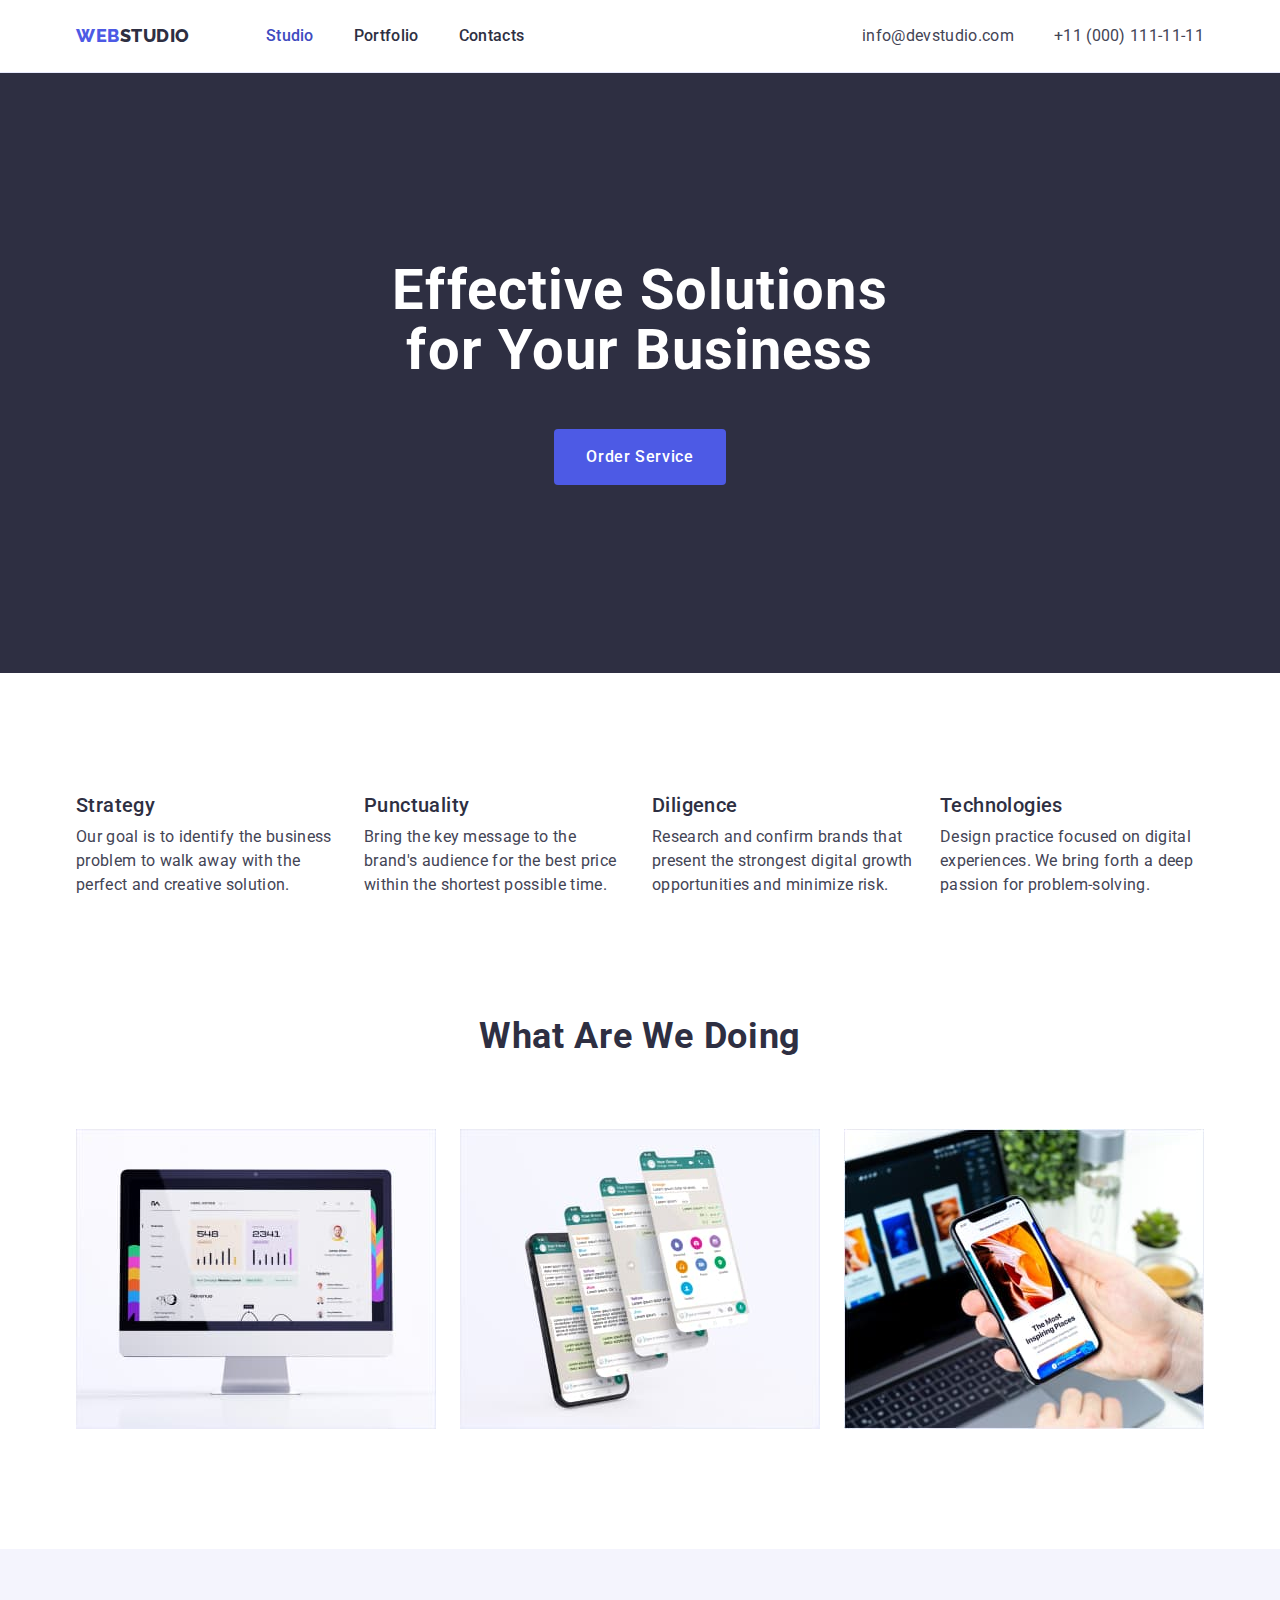
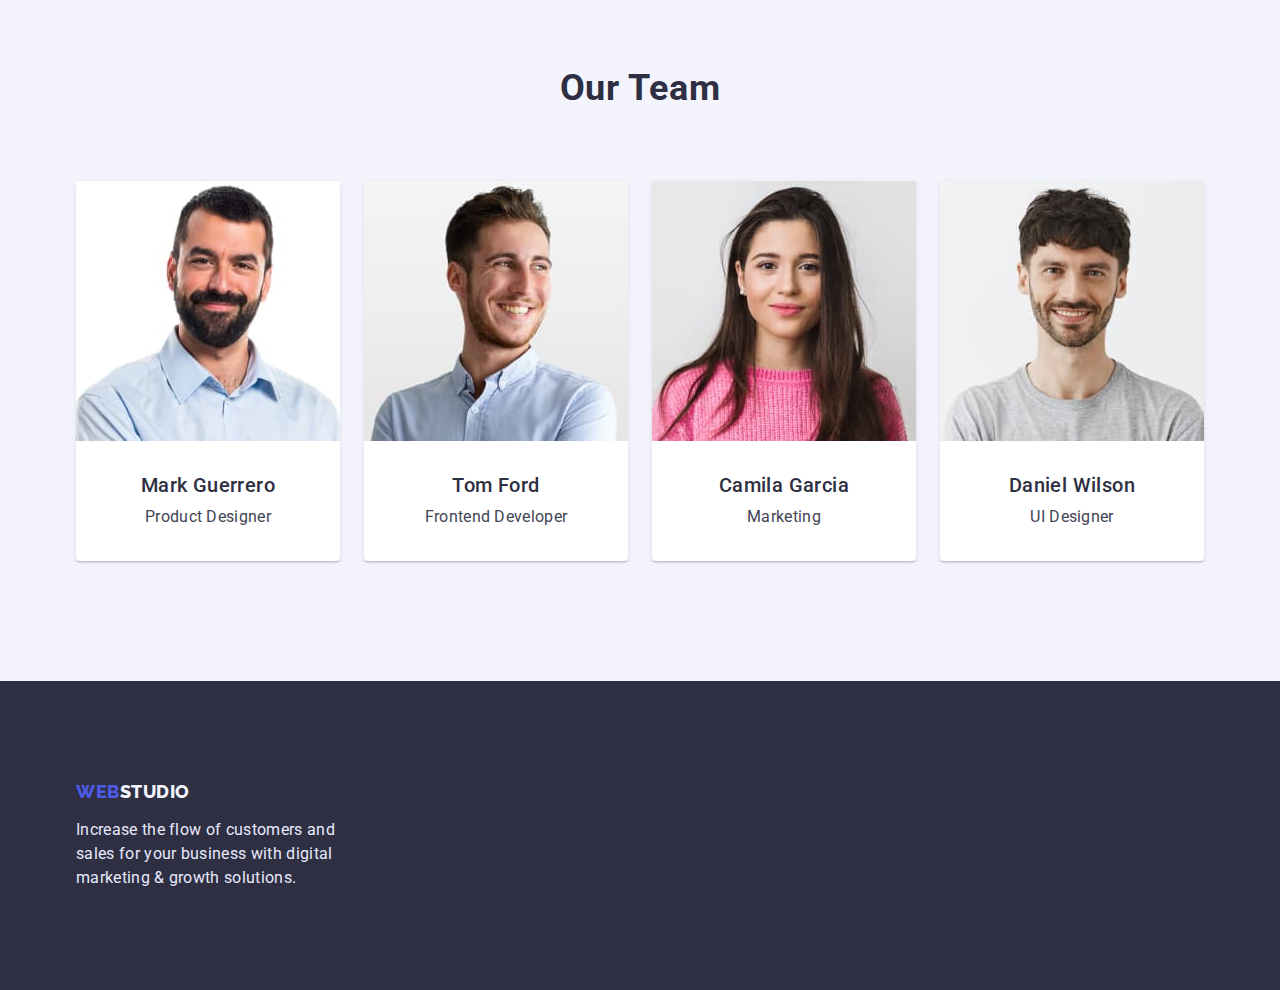
==== index.html @ 59e9a07f "скопіював файли з репозиторію goit-markup-hw-03" ====
<!DOCTYPE html>
<html lang="en">
  <head>
    <meta charset="UTF-8" />
    <meta http-equiv="X-UA-Compatible" content="IE=edge" />
    <meta name="viewport" content="width=device-width, initial-scale=1.0" />
    <title>WebStudio</title>
    <link rel="preconnect" href="https://fonts.googleapis.com" />
    <link rel="preconnect" href="https://fonts.gstatic.com" crossorigin />
    <link
      href="https://fonts.googleapis.com/css2?family=Raleway:wght@800&family=Roboto:wght@400;500;700&display=swap"
      rel="stylesheet"
    />
    <link
      rel="stylesheet"
      href="https://cdnjs.cloudflare.com/ajax/libs/modern-normalize/1.1.0/modern-normalize.css"
      integrity="sha512-Y0MM+V6ymRKN2zStTqzQ227DWhhp4Mzdo6gnlRnuaNCbc+YN/ZH0sBCLTM4M0oSy9c9VKiCvd4Jk44aCLrNS5Q=="
      crossorigin="anonymous"
      referrerpolicy="no-referrer"
    />
    <link rel="stylesheet" href="./css/styles.css" />
  </head>

  <body>
    <header class="header">
      <div class="container header-container">
        <nav class="header-navigation">
          <a href="./index.html" class="header-logo link"
            ><span class="header-span-web">Web</span>Studio</a
          >
          <ul class="header-list list">
            <li class="header-item active">
              <a href="./index.html" class="header-link link">Studio</a>
            </li>
            <li class="header-item">
              <a href="./portfolio.html" class="header-link link">Portfolio</a>
            </li>
            <li class="header-item">
              <a href="" class="header-link link">Contacts</a>
            </li>
          </ul>
        </nav>
        <address class="header-address">
          <ul class="header-list list">
            <li class="header-item">
              <a href="mailto:info@devstudio.com" class="header-contacts link"
                >info@devstudio.com</a
              >
            </li>
            <li class="header-item">
              <a href="tel:+110001111111" class="header-contacts link"
                >+11 (000) 111-11-11</a
              >
            </li>
          </ul>
        </address>
      </div>
    </header>

    <main>
      <section class="solutions">
        <div class="container solutions-container">
          <h1 class="solution-title">Effective Solutions for Your Business</h1>
          <button type="button" class="solution-btn">Order Service</button>
        </div>
      </section>

      <section class="features">
        <div class="container">
          <h2 class="hidden">Our features</h2>
          <ul class="features-list list">
            <li class="features-item">
              <h3 class="features-item-title">Strategy</h3>
              <p class="features-item-text">
                Our goal is to identify the business<br />
                problem to walk away with the<br />
                perfect and creative solution.
              </p>
            </li>

            <li class="features-item">
              <h3 class="features-item-title">Punctuality</h3>
              <p class="features-item-text">
                Bring the key message to the<br />
                brand's audience for the best price<br />
                within the shortest possible time.
              </p>
            </li>

            <li class="features-item">
              <h3 class="features-item-title">Diligence</h3>
              <p class="features-item-text">
                Research and confirm brands that<br />
                present the strongest digital growth<br />
                opportunities and minimize risk.
              </p>
            </li>

            <li class="features-item">
              <h3 class="features-item-title">Technologies</h3>
              <p class="features-item-text">
                Design practice focused on digital<br />
                experiences. We bring forth a deep<br />
                passion for problem-solving.
              </p>
            </li>
          </ul>
        </div>
      </section>
      <section class="products">
        <div class="container">
          <h2 class="products-title">What are we doing</h2>
          <ul class="products-list list">
            <li class="products-item">
              <img
                src="./images/img-1.jpg"
                width="360"
                height="300"
                alt="PC monitor"
              />
            </li>
            <li class="products-item">
              <img
                src="./images/img-2.jpg"
                width="360"
                height="300"
                alt="mobile phone"
              />
            </li>
            <li class="products-item">
              <img
                src="./images/img-3.jpg"
                width="360"
                height="300"
                alt="mobile phone in a hand and laptop behind"
              />
            </li>
          </ul>
        </div>
      </section>

      <section class="team">
        <div class="container">
          <h2 class="team-title">Our Team</h2>
          <ul class="team-list list">
            <li class="team-item">
              <img
                src="./images/photo-1.jpg"
                width="264"
                height="260"
                alt="Mark Guerrero's photo"
              />
             <div class="team-content">
                <h3 class="team-item-title">Mark Guerrero</h3>
                <p class="team-item-text">Product Designer</p>
             </div>
            </li>
            <li class="team-item">
              <img
                src="./images/photo-2.jpg"
                width="264"
                height="260"
                alt="Tom Ford's photo"
              />
             <div class="team-content">
                <h3 class="team-item-title">Tom Ford</h3>
                <p class="team-item-text">Frontend Developer</p>
             </div>
            </li>
            <li class="team-item">
              <img
                src="./images/photo-3.jpg"
                width="264"
                height="260"
                alt="Camila Garcia's photo"
              />
            <div class="team-content">
                <h3 class="team-item-title">Camila Garcia</h3>
                <p class="team-item-text">Marketing</p>
            </div>
            </li>
            <li class="team-item">
              <img
                src="./images/photo-4.jpg"
                width="264"
                height="260"
                alt="Daniel Wilson's photo"
              />
             <div class="team-content">
                <h3 class="team-item-title">Daniel Wilson</h3>
                <p class="team-item-text">UI Designer</p>
             </div>
            </li>
          </ul>
        </div>
      </section>
    </main>

    <footer class="footer">
      <div class="container">
        <a href="./index.html" class="footer-logo link"
          ><span class="footer-span-web">Web</span>Studio</a
        >
        <p class="footer-text">
          Increase the flow of customers and sales for your business with
          digital marketing & growth solutions.
        </p>
      </div>
    </footer>
  </body>
</html>
---- css/styles.css ----
:root {
  --main-color: #434455;
  --page-active-color: #404bbf;
  --light-background-color: #f4f4fd;
  --dark-background-color: #2e2f42;
  --main-title-color: #ffffff;
  --second-title-color: #2e2f42;
  --header-border-bottom-color: #e7e9fc;
  --nav-defolt-color: #2e2f42;
  --accent-color: #4d5ae5;
  --logo-font-size: 18px;
  --studio-btn-color: #ffffff;
  --studio-btn-background-color: #4d5ae5;
  --studio-btn-active-background-color: #404bbf;
  --studio-btn-text: #ffffff;
  --portfolio-btn-color: #4d5ae5;
  --portfolio-btn-background-color: #f4f4fd;
  --portfolio-btn-border-color: #E7E9FC;
  --portfolio-btn-active-color: #ffffff;
  --portfolio-btn-active-background-color: #404bbf;
  --logo-color: #4d5ae5;
  --team-item-background: #ffffff;
  --portfolio-item-img-border-color: #e7e9fc;
  --portfolio-item-img-background: #ffffff;
  --footer-logo-color: #f4f4fd;
  --footer-text-color: #e7e9fc;
}

body {
  font-family: "Roboto", sans-serif;
  color: var(--main-color);
}

h1,
h2,
h3,
h4,
h5,
h6,
p {
  margin: 0;
}

ul {
  margin: 0;
  padding-left: 0;
}

img {
  display: block;
  max-width: 100%;
  height: auto;
}

.container {
  width: 1158px;
  padding-left: 15px;
  padding-right: 15px;
  margin-left: auto;
  margin-right: auto;
}

.list {
  list-style: none;
}

.link {
  text-decoration: none;
}

.hidden {
  position: absolute;
  width: 1px;
  height: 1px;
  margin: -1px;
  border: 0;
  padding: 0;
  white-space: nowrap;
  clip-path: inset(100%);
  clip: rect(0 0 0 0);
  overflow: hidden;
}

/* -------------------------HEADER--------------------------- */

.header {
  padding-top: 24px;
  padding-bottom: 24px;
  border-bottom: 1px solid var(--header-border-bottom-color);
}

.header-container {
  display: flex;
  align-items: center;
}

.header-navigation {
  display: flex;
  margin-right: auto;
  color: var(--nav-defolt-color);
}

.header-logo {
  color: inherit;
  font-family: "Raleway", sans-serif;
  font-weight: 800;
  font-size: var(--logo-font-size);
  line-height: 1.33;
  letter-spacing: 0.03em;
  text-transform: uppercase;
  margin-right: 76px;
}

.header-address {
  display: flex;
  gap: 40px;
  font-style: normal;
}

.header-list {
  display: flex;
  gap: 40px;
}

.active {
  color: var(--page-active-color);
}

.header-item {
}

.header-link {
  font-weight: 500;
  font-size: 16px;
  line-height: 1.5;
  letter-spacing: 0.02em;
  color: inherit;
}

.header-link:hover,
.header-link:focus {
  color: var(--accent-color);
}

.header-contacts {
  font-size: 16px;
  line-height: 1.5;
  letter-spacing: 0.02em;
  color: inherit;
}

.header-contacts:hover,
.header-contacts:focus {
  color: var(--accent-color);
}

.header-span-web {
  color: var(--logo-color);
}

/* -------------------------SOLUTIONS-------------------------- */

.solutions {
  padding-top: 188px;
  padding-bottom: 188px;
  background: var(--dark-background-color);
}

.solutions-container {
}

.solution-title {
  font-size: 56px;
  line-height: 1.07;
  letter-spacing: 0.02em;
  color: var(--main-title-color);
  display: block;
  margin-left: auto;
  margin-right: auto;
  text-align: center;
  width: 496px;
  margin-bottom: 48px;
}

.solution-btn {
  font-family: inherit;
  font-weight: 500;
  font-size: 16px;
  padding: 16px 32px;
  border: none;
  line-height: 1.5;
  letter-spacing: 0.04em;
  color: var(--studio-btn-color);
  background-color: var(--studio-btn-background-color);
  cursor: pointer;
  border-radius: 4px;
  display: block;
  margin-left: auto;
  margin-right: auto;
}

.solution-btn:hover,
.solution-btn:focus {
  background-color: var(--studio-btn-active-background-color);
}

/* -------------------------FEATURES-------------------------- */

.features {
  padding-top: 120px;
  padding-bottom: 120px;
}

.features-list {
  display: flex;
  gap: 24px;
}

.features-item {
  flex-basis: calc((100% - 72px) / 4);
}

.features-item-title {
  font-weight: 500;
  font-size: 20px;
  line-height: 1.2;
  letter-spacing: 0.02em;
  margin-bottom: 8px;
  color: var(--second-title-color);
}

.features-item-text {
  font-size: 16px;
  line-height: 1.5;
  letter-spacing: 0.02em;
}

/* -------------------------PRODUCTS-------------------------- */

.products {
  padding-top: 0px;
  padding-bottom: 120px;
}

.products-title {
  font-size: 36px;
  line-height: 1.11;
  text-align: center;
  letter-spacing: 0.02em;
  text-transform: capitalize;
  margin-bottom: 72px;
  color: var(--second-title-color);
}

.products-list {
  display: flex;
  gap: 24px;
}

.products-item {
  flex-basis: calc((100% - 48px) / 3);
}

/* -------------------------TEAM-------------------------- */

.team {
  padding-top: 120px;
  padding-bottom: 120px;
  background-color: var(--light-background-color);
}

.team-title {
  font-size: 36px;
  line-height: 1.11;
  text-align: center;
  letter-spacing: 0.02em;
  text-transform: capitalize;
  margin-bottom: 72px;
  color: var(--second-title-color);
}

.team-list {
  display: flex;
  gap: 24px;
}
.team-item {
  flex-basis: calc((100% - 72px) / 4);
  box-shadow: 0px 1px 6px rgba(46, 47, 66, 0.08),
    0px 1px 1px rgba(46, 47, 66, 0.16), 0px 2px 1px rgba(46, 47, 66, 0.08);
  border-radius: 0px 0px 4px 4px;
  background: var(--team-item-background);
}

.team-item-title {
  font-weight: 500;
  font-size: 20px;
  line-height: 1.2;
  text-align: center;
  letter-spacing: 0.02em;
  margin-bottom: 8px;
  color: var(--second-title-color);
}

.team-item-text {
  font-size: 16px;
  line-height: 24px;
  text-align: center;
  letter-spacing: 0.02em;
}

.team-content {
  padding: 32px 16px;
}

/* -------------------------PORTFOLIO-------------------------- */

.portfolio {
  padding-top: 96px;
  padding-bottom: 120px;
}

.portfolio-list-btn {
  display: flex;
  gap: 24px;
  margin-bottom: 72px;
  justify-content: center;
  align-items: center;
}

.portfolio-item-btn {
}

.portfolio-btn {
  font-family: inherit;
  font-weight: 500;
  font-size: 16px;
  line-height: 1.5;
  padding: 12px 24px;
  text-align: center;
  letter-spacing: 0.04em;
  color: var(--portfolio-btn-color);
  background-color: var(--portfolio-btn-background-color);
  border: 1px solid var(--portfolio-btn-border-color);
  border-radius: 4px;
  cursor: pointer;
}

.portfolio-btn:hover,
.portfolio-btn:focus {
  color: var(--portfolio-btn-active-color);
  background-color: var(--portfolio-btn-active-background-color);
  border-color: var(--portfolio-btn-active-background-color);
}

.portfolio-list-img {
  display: flex;
  column-gap: 24px;
  row-gap: 48px;
  flex-wrap: wrap;
}

.portfolio-item-img {
  flex-basis: calc((100% - 48px) / 3);
  background: var(--portfolio-item-img-background);
}

.portfolio-item-img-title {
  font-weight: 500;
  font-size: 20px;
  line-height: 1.2;
  letter-spacing: 0.02em;
  margin-bottom: 8px;
  color: var(--second-title-color);
}

.portfolio-item-img-tex {
  font-size: 16px;
  line-height: 1.5;
  letter-spacing: 0.02em;
}

.portfolio-content {
  padding: 32px 16px;
  background: var(--portfolio-item-img-background);
  border-right: 1px solid var(--portfolio-item-img-border-color);
  border-bottom: 1px solid var(--portfolio-item-img-border-color);
  border-left: 1px solid var(--portfolio-item-img-border-color);
  margin: 0px auto;
}

/* -------------------------FOOTER-------------------------- */

.footer {
  padding-top: 100px;
  padding-bottom: 100px;
  background-color: var(--dark-background-color);
}

.footer-logo {
  font-family: "Raleway", sans-serif;
  font-weight: 800;
  font-size: var(--logo-font-size);
  line-height: 1.17;
  letter-spacing: 0.03em;
  text-transform: uppercase;
  color: var(--footer-logo-color);
}

.footer-span-web {
  color: var(--logo-color);
}

.footer-text {
  font-size: 16px;
  line-height: 1.5;
  letter-spacing: 0.02em;
  width: 264px;
  margin-top: 16px;
  color: var(--footer-text-color);
}
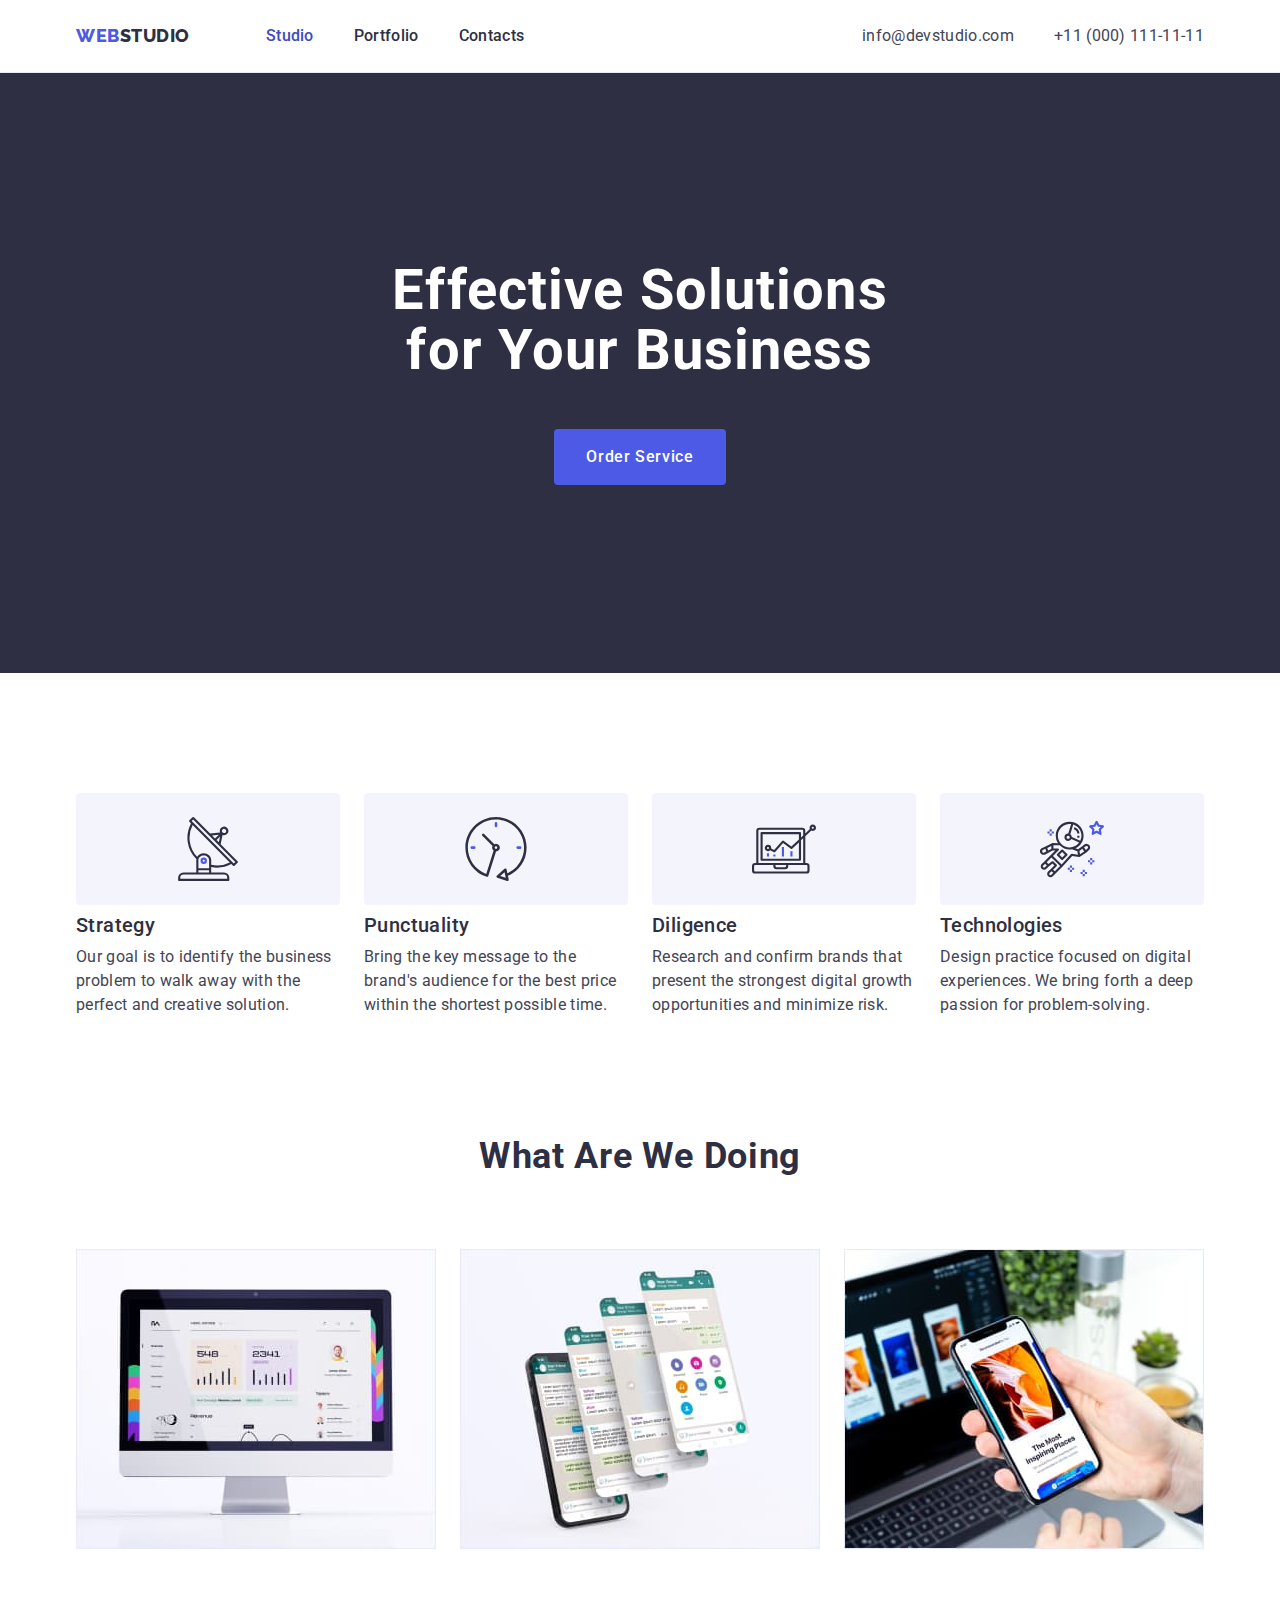
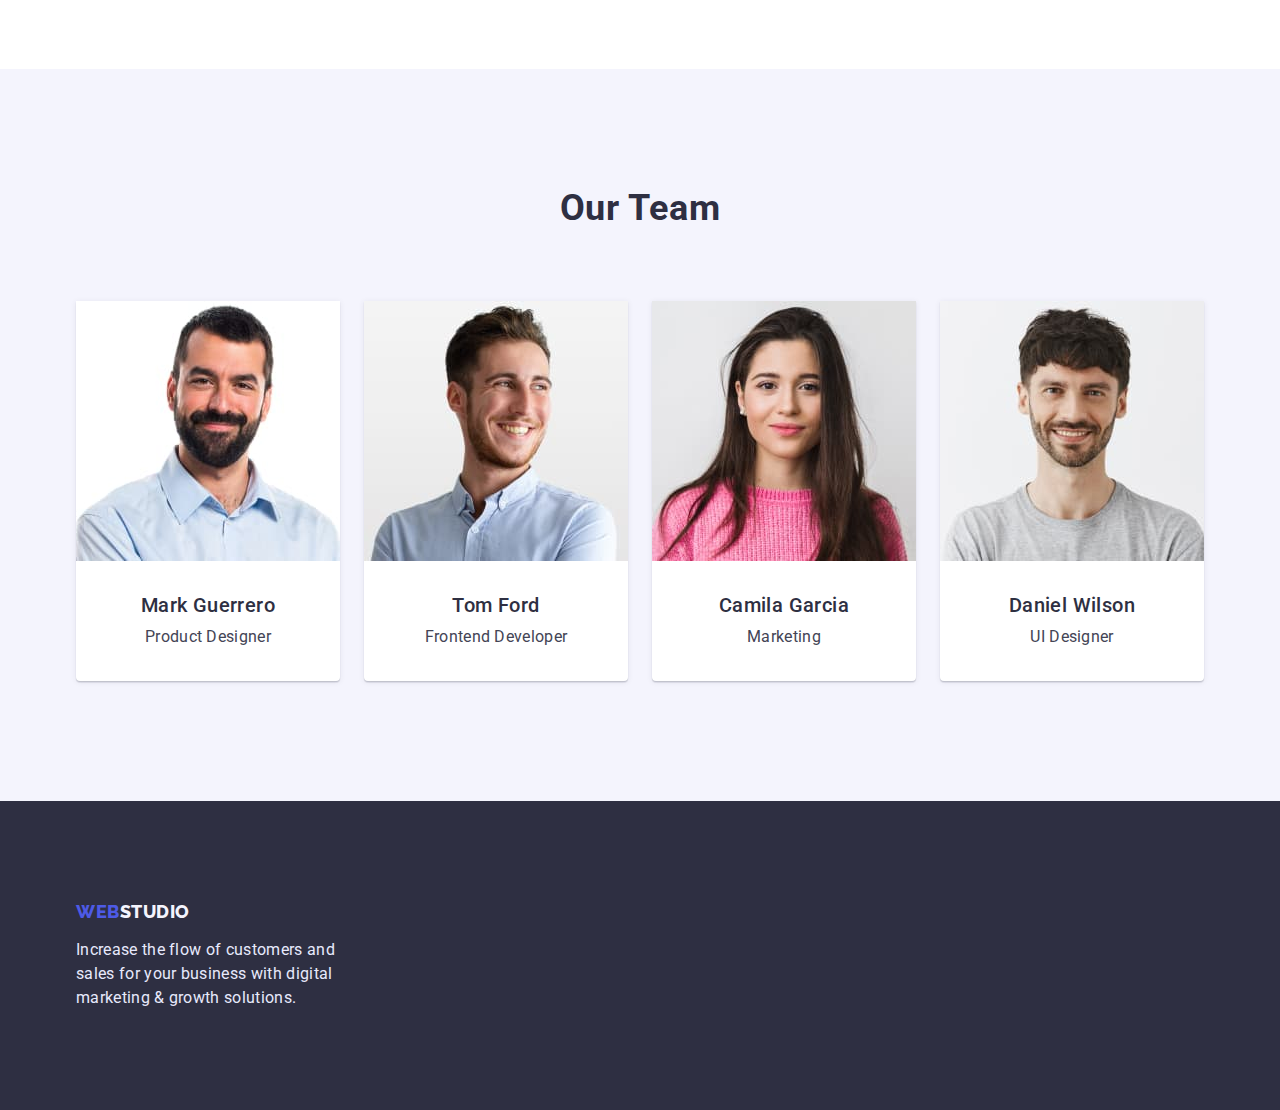
==== commit a31173ee: "додав іконки у секціі Features" ====
--- a/index.html
+++ b/index.html
@@ -68,6 +68,28 @@
       <section class="features">
         <div class="container">
           <h2 class="hidden">Our features</h2>
+          <ul class="features-list-ic list">
+            <li class="features-item-ic">
+              <svg class="features-ic">
+                <use href="./images/symbol-defs.svg#icon-antenna-1"></use>
+              </svg>
+            </li>
+            <li class="features-item-ic">
+              <svg class="features-ic">
+                <use href="./images/symbol-defs.svg#icon-clock-1"></use>
+              </svg>
+            </li>
+            <li class="features-item-ic">
+              <svg class="features-ic">
+                <use href="./images/symbol-defs.svg#icon-diagram-1"></use>
+              </svg>
+            </li>
+            <li class="features-item-ic">
+              <svg class="features-ic">
+                <use href="./images/symbol-defs.svg#icon-astronaut-1"></use>
+              </svg>
+            </li>
+          </ul>
           <ul class="features-list list">
             <li class="features-item">
               <h3 class="features-item-title">Strategy</h3>
@@ -150,10 +172,10 @@
                 height="260"
                 alt="Mark Guerrero's photo"
               />
-             <div class="team-content">
+              <div class="team-content">
                 <h3 class="team-item-title">Mark Guerrero</h3>
                 <p class="team-item-text">Product Designer</p>
-             </div>
+              </div>
             </li>
             <li class="team-item">
               <img
@@ -162,10 +184,10 @@
                 height="260"
                 alt="Tom Ford's photo"
               />
-             <div class="team-content">
+              <div class="team-content">
                 <h3 class="team-item-title">Tom Ford</h3>
                 <p class="team-item-text">Frontend Developer</p>
-             </div>
+              </div>
             </li>
             <li class="team-item">
               <img
@@ -174,10 +196,10 @@
                 height="260"
                 alt="Camila Garcia's photo"
               />
-            <div class="team-content">
+              <div class="team-content">
                 <h3 class="team-item-title">Camila Garcia</h3>
                 <p class="team-item-text">Marketing</p>
-            </div>
+              </div>
             </li>
             <li class="team-item">
               <img
@@ -186,10 +208,10 @@
                 height="260"
                 alt="Daniel Wilson's photo"
               />
-             <div class="team-content">
+              <div class="team-content">
                 <h3 class="team-item-title">Daniel Wilson</h3>
                 <p class="team-item-text">UI Designer</p>
-             </div>
+              </div>
             </li>
           </ul>
         </div>
--- a/css/styles.css
+++ b/css/styles.css
@@ -13,6 +13,7 @@
   --studio-btn-background-color: #4d5ae5;
   --studio-btn-active-background-color: #404bbf;
   --studio-btn-text: #ffffff;
+  --features-ic-bg-color: #F4F4FD;
   --portfolio-btn-color: #4d5ae5;
   --portfolio-btn-background-color: #f4f4fd;
   --portfolio-btn-border-color: #E7E9FC;
@@ -235,6 +236,26 @@
   letter-spacing: 0.02em;
 }
 
+.features-list-ic {
+  display: flex;
+  gap: 24px;
+  margin-bottom: 8px;
+}
+
+.features-item-ic {
+  flex-basis: calc((100% - 72px) / 4);
+  width: 264px;
+  height: 112px;
+  padding: 24px 100px;
+  border-radius: 4px;
+  background-color: var(--features-ic-bg-color);
+}
+
+.features-ic {
+  width: 64px;
+  height: 64px;
+}
+
 /* -------------------------PRODUCTS-------------------------- */
 
 .products {
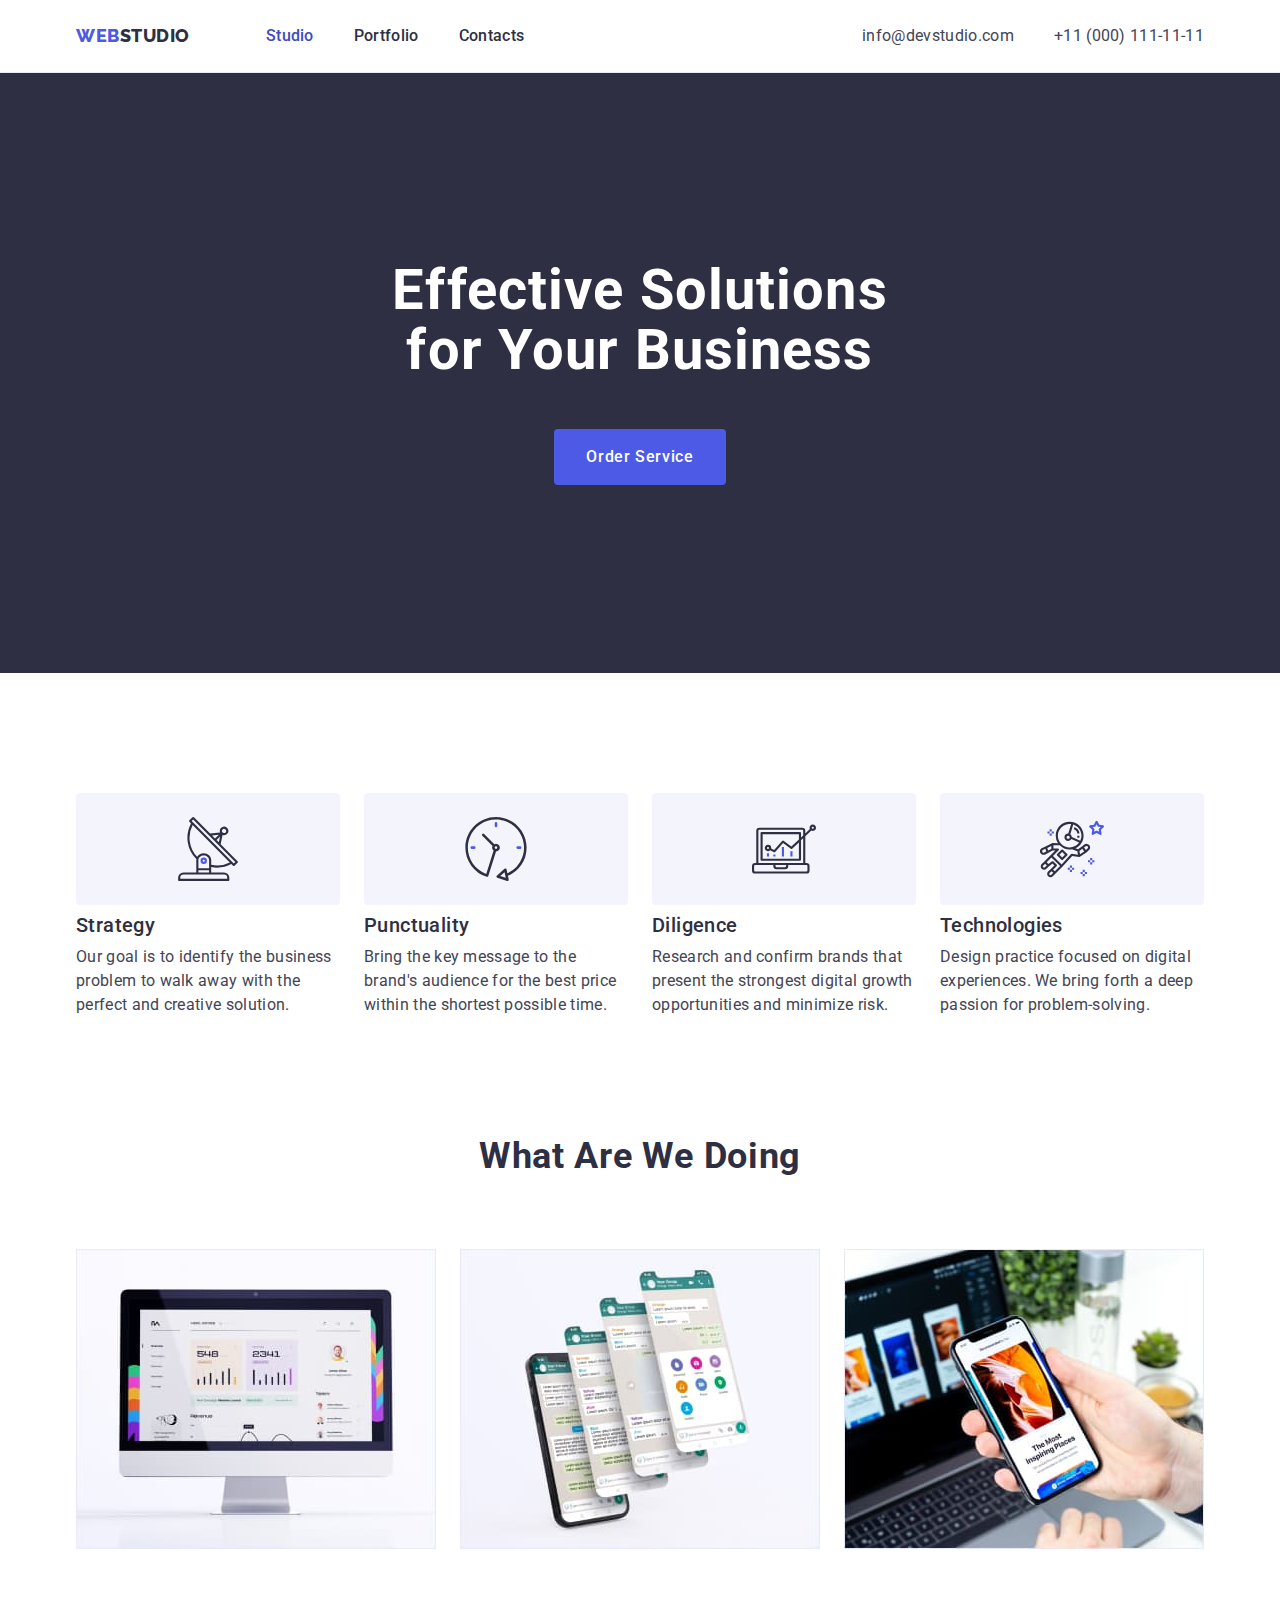
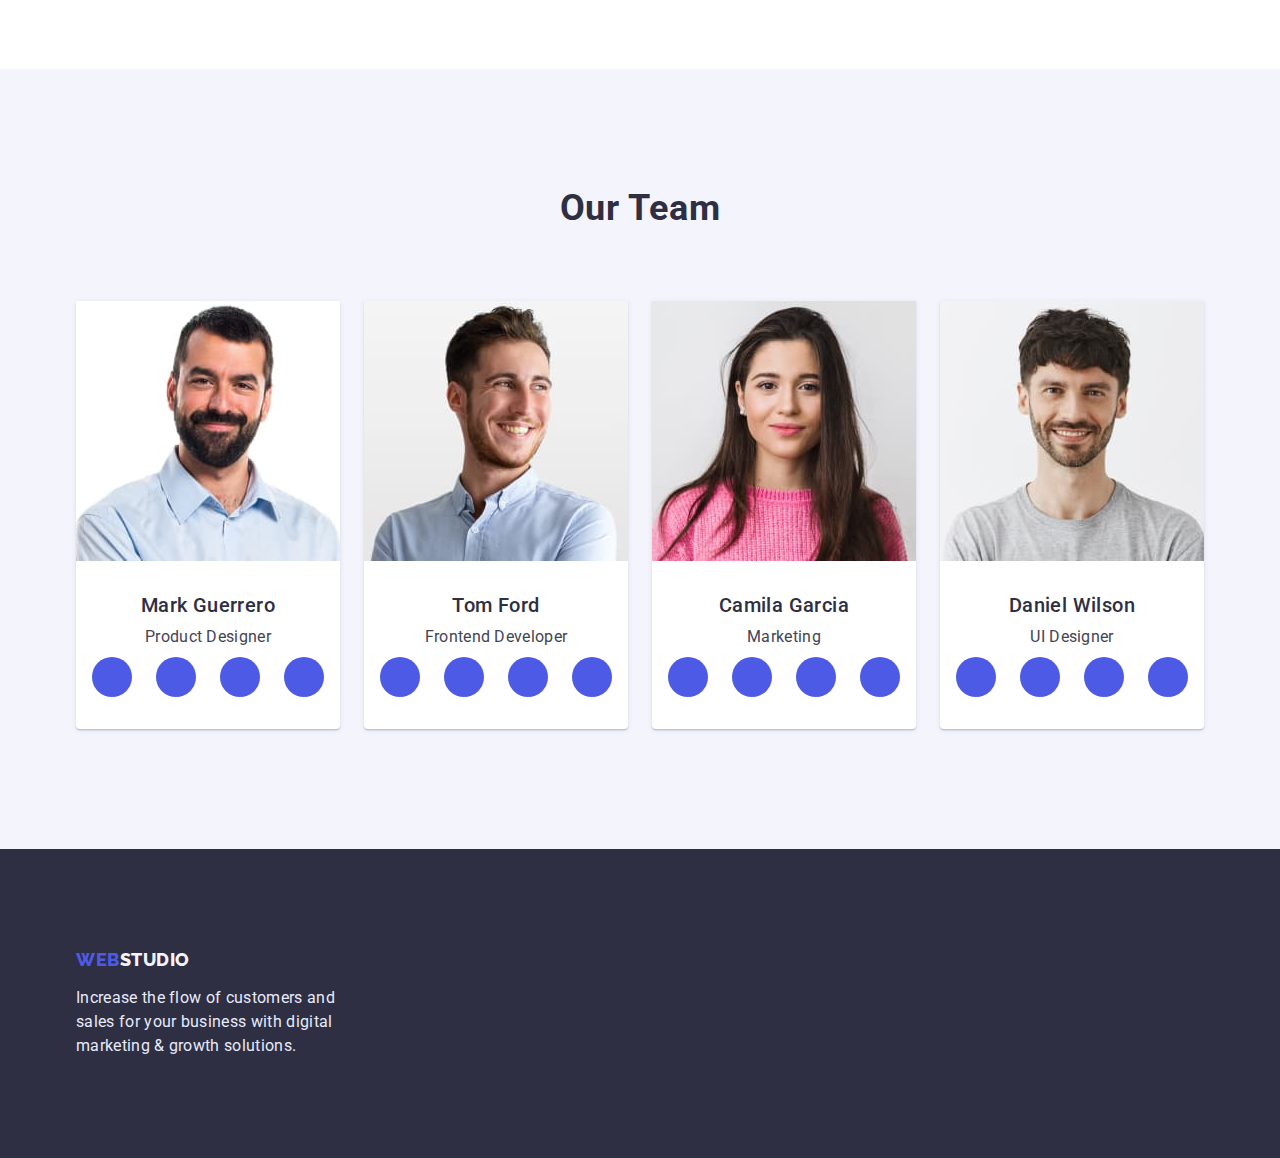
==== commit 3cba7895: "додав списки для іконок соц. мереж у Team" ====
--- a/index.html
+++ b/index.html
@@ -175,6 +175,36 @@
               <div class="team-content">
                 <h3 class="team-item-title">Mark Guerrero</h3>
                 <p class="team-item-text">Product Designer</p>
+                <ul class="team-social-list list">
+                  <li class="team-social-item">
+                    <a href="" class="team-social-link link">
+                      <svg>
+                        <use></use>
+                      </svg>
+                    </a>
+                  </li>
+                  <li class="team-social-item">
+                    <a href="" class="team-social-link link">
+                      <svg>
+                        <use></use>
+                      </svg>
+                    </a>
+                  </li>
+                  <li class="team-social-item">
+                    <a href="" class="team-social-link link">
+                      <svg>
+                        <use></use>
+                      </svg>
+                    </a>
+                  </li>
+                  <li class="team-social-item">
+                    <a href="" class="team-social-link link">
+                      <svg>
+                        <use></use>
+                      </svg>
+                    </a>
+                  </li>
+                </ul>
               </div>
             </li>
             <li class="team-item">
@@ -187,6 +217,36 @@
               <div class="team-content">
                 <h3 class="team-item-title">Tom Ford</h3>
                 <p class="team-item-text">Frontend Developer</p>
+                <ul class="team-social-list list">
+                  <li class="team-social-item">
+                    <a href="" class="team-social-link link">
+                      <svg>
+                        <use></use>
+                      </svg>
+                    </a>
+                  </li>
+                  <li class="team-social-item">
+                    <a href="" class="team-social-link link">
+                      <svg>
+                        <use></use>
+                      </svg>
+                    </a>
+                  </li>
+                  <li class="team-social-item">
+                    <a href="" class="team-social-link link">
+                      <svg>
+                        <use></use>
+                      </svg>
+                    </a>
+                  </li>
+                  <li class="team-social-item">
+                    <a href="" class="team-social-link link">
+                      <svg>
+                        <use></use>
+                      </svg>
+                    </a>
+                  </li>
+                </ul>
               </div>
             </li>
             <li class="team-item">
@@ -199,6 +259,36 @@
               <div class="team-content">
                 <h3 class="team-item-title">Camila Garcia</h3>
                 <p class="team-item-text">Marketing</p>
+                <ul class="team-social-list list">
+                  <li class="team-social-item">
+                    <a href="" class="team-social-link link">
+                      <svg>
+                        <use></use>
+                      </svg>
+                    </a>
+                  </li>
+                  <li class="team-social-item">
+                    <a href="" class="team-social-link link">
+                      <svg>
+                        <use></use>
+                      </svg>
+                    </a>
+                  </li>
+                  <li class="team-social-item">
+                    <a href="" class="team-social-link link">
+                      <svg>
+                        <use></use>
+                      </svg>
+                    </a>
+                  </li>
+                  <li class="team-social-item">
+                    <a href="" class="team-social-link link">
+                      <svg>
+                        <use></use>
+                      </svg>
+                    </a>
+                  </li>
+                </ul>
               </div>
             </li>
             <li class="team-item">
@@ -211,6 +301,36 @@
               <div class="team-content">
                 <h3 class="team-item-title">Daniel Wilson</h3>
                 <p class="team-item-text">UI Designer</p>
+                <ul class="team-social-list list">
+                  <li class="team-social-item">
+                    <a href="" class="team-social-link link">
+                      <svg>
+                        <use></use>
+                      </svg>
+                    </a>
+                  </li>
+                  <li class="team-social-item">
+                    <a href="" class="team-social-link link">
+                      <svg>
+                        <use></use>
+                      </svg>
+                    </a>
+                  </li>
+                  <li class="team-social-item">
+                    <a href="" class="team-social-link link">
+                      <svg>
+                        <use></use>
+                      </svg>
+                    </a>
+                  </li>
+                  <li class="team-social-item">
+                    <a href="" class="team-social-link link">
+                      <svg>
+                        <use></use>
+                      </svg>
+                    </a>
+                  </li>
+                </ul>
               </div>
             </li>
           </ul>
--- a/css/styles.css
+++ b/css/styles.css
@@ -21,6 +21,8 @@
   --portfolio-btn-active-background-color: #404bbf;
   --logo-color: #4d5ae5;
   --team-item-background: #ffffff;
+  --team-soc-bg-color: #4D5AE5;
+  --team-soc-accent-bg-color: #404BBF;
   --portfolio-item-img-border-color: #e7e9fc;
   --portfolio-item-img-background: #ffffff;
   --footer-logo-color: #f4f4fd;
@@ -246,9 +248,11 @@
   flex-basis: calc((100% - 72px) / 4);
   width: 264px;
   height: 112px;
-  padding: 24px 100px;
+  justify-content: center;
+  align-items: center;
   border-radius: 4px;
   background-color: var(--features-ic-bg-color);
+  display: flex;
 }
 
 .features-ic {
@@ -327,10 +331,33 @@
   line-height: 24px;
   text-align: center;
   letter-spacing: 0.02em;
+  margin-bottom: 8px;
 }
 
 .team-content {
   padding: 32px 16px;
+}
+
+.team-social-list {
+  display: flex;
+  gap: 24px;
+}
+
+.team-social-item {
+  display: flex;
+  width: 40px;
+  height: 40px;
+  justify-content: center;
+  align-items: center;
+  border-radius: 50%;
+  background-color: var(--team-soc-bg-color);
+}
+
+.team-social-item:is(:hover,:focus) {
+  background-color: var(--team-soc-accent-bg-color)
+}
+
+.team-social-link {
 }
 
 /* -------------------------PORTFOLIO-------------------------- */
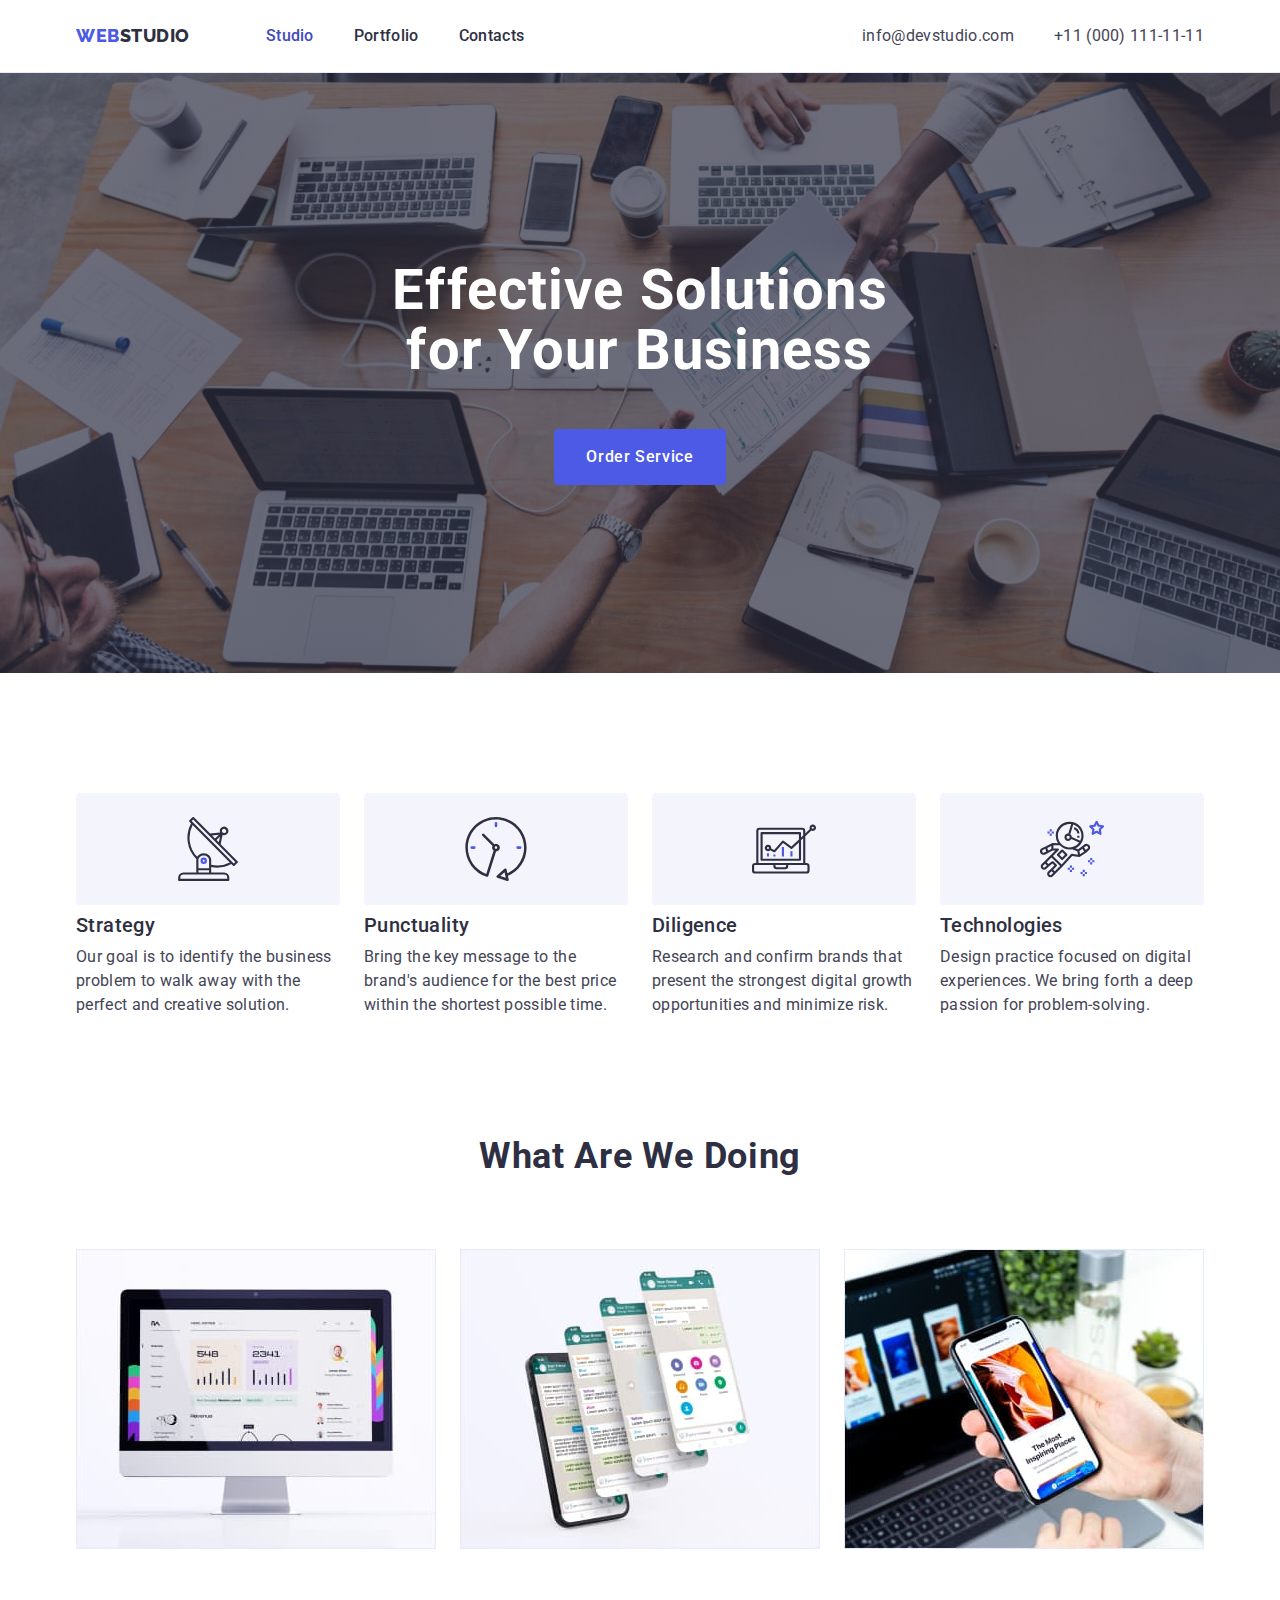
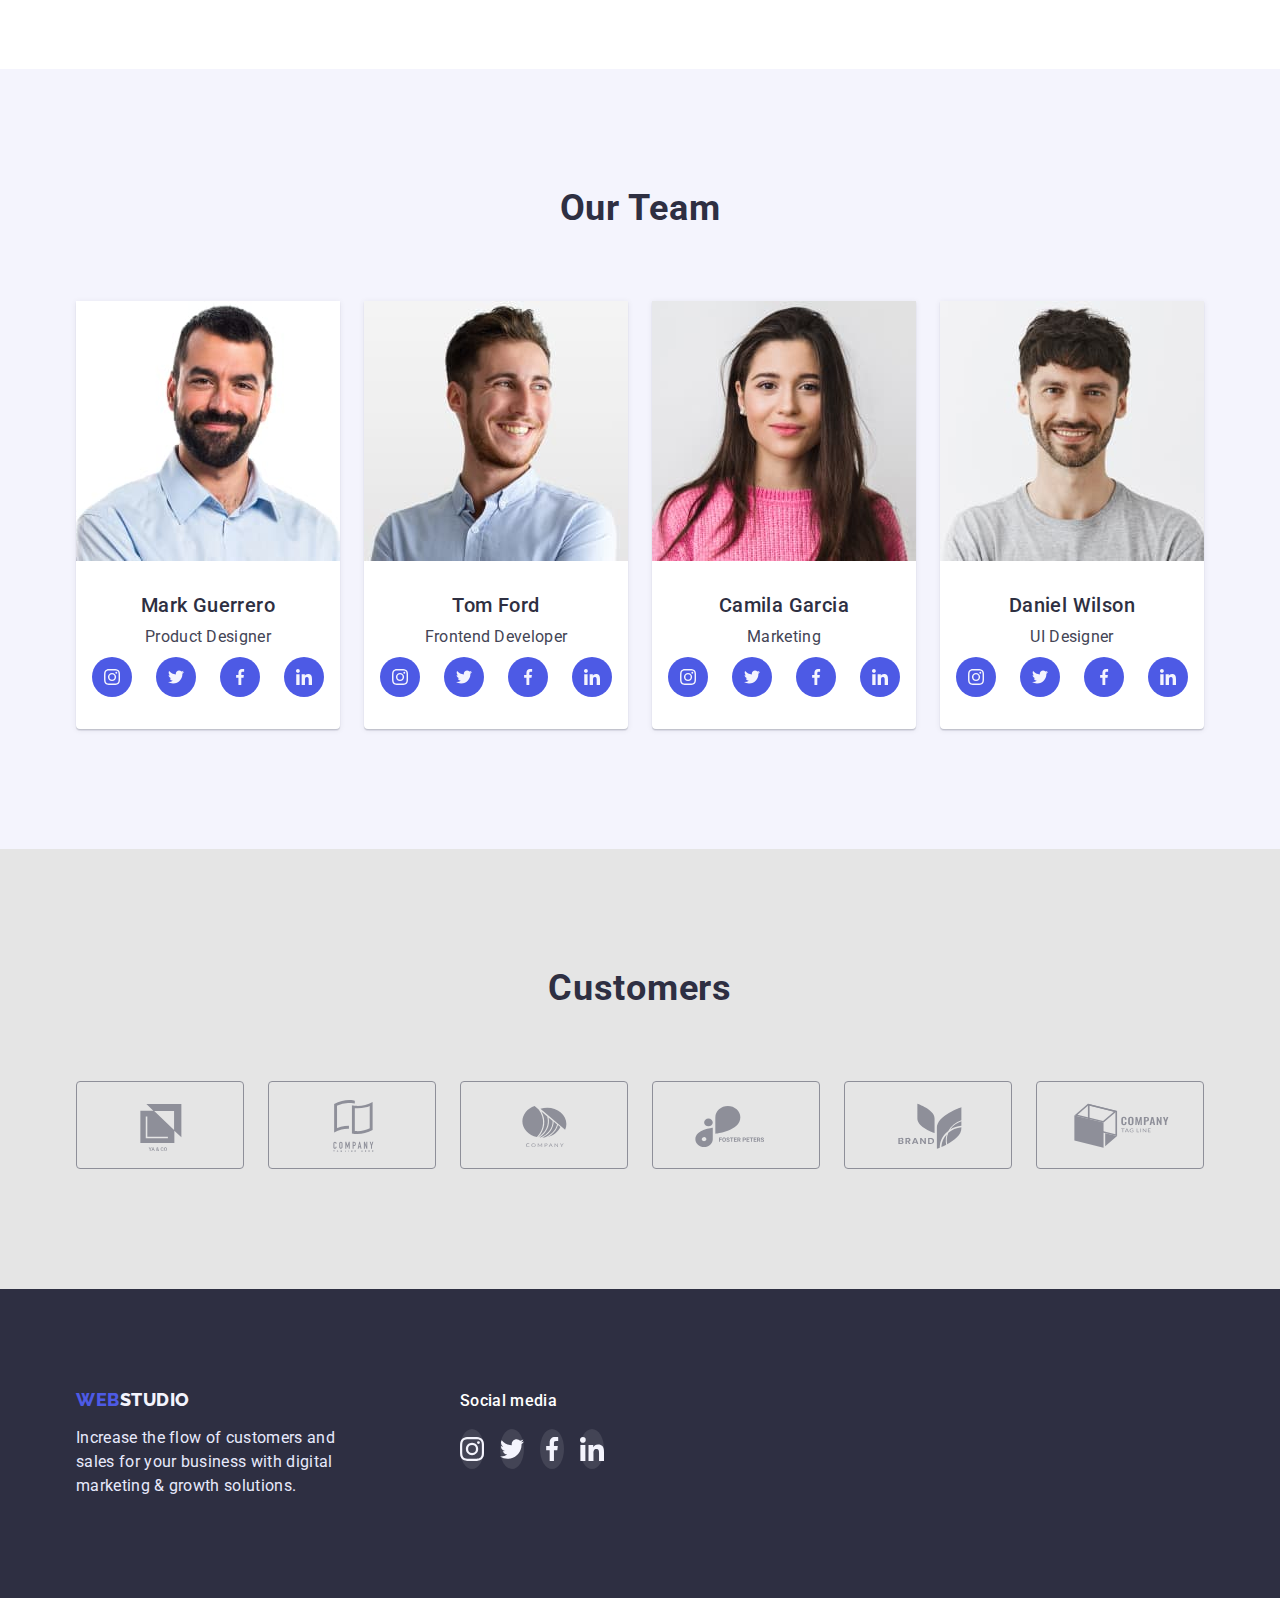
==== commit 8dcef8db: "додав у розмітку лінки та іконки у форматі svg, додав необхідні ефекти "ховер" та "фокус" елементам," ====
--- a/index.html
+++ b/index.html
@@ -25,9 +25,9 @@
     <header class="header">
       <div class="container header-container">
         <nav class="header-navigation">
-          <a href="./index.html" class="header-logo link"
-            ><span class="header-span-web">Web</span>Studio</a
-          >
+          <a href="./index.html" class="header-logo link">
+            <span class="header-span-web">Web</span>Studio
+          </a>
           <ul class="header-list list">
             <li class="header-item active">
               <a href="./index.html" class="header-link link">Studio</a>
@@ -43,14 +43,14 @@
         <address class="header-address">
           <ul class="header-list list">
             <li class="header-item">
-              <a href="mailto:info@devstudio.com" class="header-contacts link"
-                >info@devstudio.com</a
-              >
+              <a href="mailto:info@devstudio.com" class="header-contacts link">
+                info@devstudio.com
+              </a>
             </li>
             <li class="header-item">
-              <a href="tel:+110001111111" class="header-contacts link"
-                >+11 (000) 111-11-11</a
-              >
+              <a href="tel:+110001111111" class="header-contacts link">
+                +11 (000) 111-11-11
+              </a>
             </li>
           </ul>
         </address>
@@ -71,22 +71,22 @@
           <ul class="features-list-ic list">
             <li class="features-item-ic">
               <svg class="features-ic">
-                <use href="./images/symbol-defs.svg#icon-antenna-1"></use>
+                <use href="./images/icons.svg#icon-antenna-1"></use>
               </svg>
             </li>
             <li class="features-item-ic">
               <svg class="features-ic">
-                <use href="./images/symbol-defs.svg#icon-clock-1"></use>
+                <use href="./images/icons.svg#icon-clock-1"></use>
               </svg>
             </li>
             <li class="features-item-ic">
               <svg class="features-ic">
-                <use href="./images/symbol-defs.svg#icon-diagram-1"></use>
+                <use href="./images/icons.svg#icon-diagram-1"></use>
               </svg>
             </li>
             <li class="features-item-ic">
               <svg class="features-ic">
-                <use href="./images/symbol-defs.svg#icon-astronaut-1"></use>
+                <use href="./images/icons.svg#icon-astronaut-1"></use>
               </svg>
             </li>
           </ul>
@@ -178,29 +178,29 @@
                 <ul class="team-social-list list">
                   <li class="team-social-item">
                     <a href="" class="team-social-link link">
-                      <svg>
-                        <use></use>
-                      </svg>
-                    </a>
-                  </li>
-                  <li class="team-social-item">
-                    <a href="" class="team-social-link link">
-                      <svg>
-                        <use></use>
-                      </svg>
-                    </a>
-                  </li>
-                  <li class="team-social-item">
-                    <a href="" class="team-social-link link">
-                      <svg>
-                        <use></use>
-                      </svg>
-                    </a>
-                  </li>
-                  <li class="team-social-item">
-                    <a href="" class="team-social-link link">
-                      <svg>
-                        <use></use>
+                      <svg class="team-sc-ic">
+                        <use href="./images/icons.svg#icon-instagram-2"></use>
+                      </svg>
+                    </a>
+                  </li>
+                  <li class="team-social-item">
+                    <a href="" class="team-social-link link">
+                      <svg class="team-sc-ic">
+                        <use href="./images/icons.svg#icon-twitter-1"></use>
+                      </svg>
+                    </a>
+                  </li>
+                  <li class="team-social-item">
+                    <a href="" class="team-social-link link">
+                      <svg class="team-sc-ic">
+                        <use href="./images/icons.svg#icon-facebook-1"></use>
+                      </svg>
+                    </a>
+                  </li>
+                  <li class="team-social-item">
+                    <a href="" class="team-social-link link">
+                      <svg class="team-sc-ic">
+                        <use href="./images/icons.svg#icon-linkedin-1"></use>
                       </svg>
                     </a>
                   </li>
@@ -220,29 +220,29 @@
                 <ul class="team-social-list list">
                   <li class="team-social-item">
                     <a href="" class="team-social-link link">
-                      <svg>
-                        <use></use>
-                      </svg>
-                    </a>
-                  </li>
-                  <li class="team-social-item">
-                    <a href="" class="team-social-link link">
-                      <svg>
-                        <use></use>
-                      </svg>
-                    </a>
-                  </li>
-                  <li class="team-social-item">
-                    <a href="" class="team-social-link link">
-                      <svg>
-                        <use></use>
-                      </svg>
-                    </a>
-                  </li>
-                  <li class="team-social-item">
-                    <a href="" class="team-social-link link">
-                      <svg>
-                        <use></use>
+                      <svg class="team-sc-ic">
+                        <use href="./images/icons.svg#icon-instagram-2"></use>
+                      </svg>
+                    </a>
+                  </li>
+                  <li class="team-social-item">
+                    <a href="" class="team-social-link link">
+                      <svg class="team-sc-ic">
+                        <use href="./images/icons.svg#icon-twitter-1"></use>
+                      </svg>
+                    </a>
+                  </li>
+                  <li class="team-social-item">
+                    <a href="" class="team-social-link link">
+                      <svg class="team-sc-ic">
+                        <use href="./images/icons.svg#icon-facebook-1"></use>
+                      </svg>
+                    </a>
+                  </li>
+                  <li class="team-social-item">
+                    <a href="" class="team-social-link link">
+                      <svg class="team-sc-ic">
+                        <use href="./images/icons.svg#icon-linkedin-1"></use>
                       </svg>
                     </a>
                   </li>
@@ -262,29 +262,29 @@
                 <ul class="team-social-list list">
                   <li class="team-social-item">
                     <a href="" class="team-social-link link">
-                      <svg>
-                        <use></use>
-                      </svg>
-                    </a>
-                  </li>
-                  <li class="team-social-item">
-                    <a href="" class="team-social-link link">
-                      <svg>
-                        <use></use>
-                      </svg>
-                    </a>
-                  </li>
-                  <li class="team-social-item">
-                    <a href="" class="team-social-link link">
-                      <svg>
-                        <use></use>
-                      </svg>
-                    </a>
-                  </li>
-                  <li class="team-social-item">
-                    <a href="" class="team-social-link link">
-                      <svg>
-                        <use></use>
+                      <svg class="team-sc-ic">
+                        <use href="./images/icons.svg#icon-instagram-2"></use>
+                      </svg>
+                    </a>
+                  </li>
+                  <li class="team-social-item">
+                    <a href="" class="team-social-link link">
+                      <svg class="team-sc-ic">
+                        <use href="./images/icons.svg#icon-twitter-1"></use>
+                      </svg>
+                    </a>
+                  </li>
+                  <li class="team-social-item">
+                    <a href="" class="team-social-link link">
+                      <svg class="team-sc-ic">
+                        <use href="./images/icons.svg#icon-facebook-1"></use>
+                      </svg>
+                    </a>
+                  </li>
+                  <li class="team-social-item">
+                    <a href="" class="team-social-link link">
+                      <svg class="team-sc-ic">
+                        <use href="./images/icons.svg#icon-linkedin-1"></use>
                       </svg>
                     </a>
                   </li>
@@ -304,29 +304,29 @@
                 <ul class="team-social-list list">
                   <li class="team-social-item">
                     <a href="" class="team-social-link link">
-                      <svg>
-                        <use></use>
-                      </svg>
-                    </a>
-                  </li>
-                  <li class="team-social-item">
-                    <a href="" class="team-social-link link">
-                      <svg>
-                        <use></use>
-                      </svg>
-                    </a>
-                  </li>
-                  <li class="team-social-item">
-                    <a href="" class="team-social-link link">
-                      <svg>
-                        <use></use>
-                      </svg>
-                    </a>
-                  </li>
-                  <li class="team-social-item">
-                    <a href="" class="team-social-link link">
-                      <svg>
-                        <use></use>
+                      <svg class="team-sc-ic">
+                        <use href="./images/icons.svg#icon-instagram-2"></use>
+                      </svg>
+                    </a>
+                  </li>
+                  <li class="team-social-item">
+                    <a href="" class="team-social-link link">
+                      <svg class="team-sc-ic">
+                        <use href="./images/icons.svg#icon-twitter-1"></use>
+                      </svg>
+                    </a>
+                  </li>
+                  <li class="team-social-item">
+                    <a href="" class="team-social-link link">
+                      <svg class="team-sc-ic">
+                        <use href="./images/icons.svg#icon-facebook-1"></use>
+                      </svg>
+                    </a>
+                  </li>
+                  <li class="team-social-item">
+                    <a href="" class="team-social-link link">
+                      <svg class="team-sc-ic">
+                        <use href="./images/icons.svg#icon-linkedin-1"></use>
                       </svg>
                     </a>
                   </li>
@@ -336,17 +336,89 @@
           </ul>
         </div>
       </section>
+      <section class="customers">
+        <div class="container">
+          <h2 class="customers-title">Customers</h2>
+          <ul class="customers-list list">
+            <li class="customers-item">
+              <svg class="customers-logo">
+                <use href="./images/icons.svg#icon-logo-1"></use>
+              </svg>
+            </li>
+            <li class="customers-item">
+              <svg class="customers-logo">
+                <use href="./images/icons.svg#icon-logo-2"></use>
+              </svg>
+            </li>
+            <li class="customers-item">
+              <svg class="customers-logo">
+                <use href="./images/icons.svg#icon-logo-3"></use>
+              </svg>
+            </li>
+            <li class="customers-item">
+              <svg class="customers-logo">
+                <use href="./images/icons.svg#icon-logo-4"></use>
+              </svg>
+            </li>
+            <li class="customers-item">
+              <svg class="customers-logo">
+                <use href="./images/icons.svg#icon-logo-5"></use>
+              </svg>
+            </li>
+            <li class="customers-item">
+              <svg class="customers-logo">
+                <use href="./images/icons.svg#icon-logo-6"></use>
+              </svg>
+            </li>
+          </ul>
+        </div>
+      </section>
     </main>
 
     <footer class="footer">
-      <div class="container">
-        <a href="./index.html" class="footer-logo link"
-          ><span class="footer-span-web">Web</span>Studio</a
-        >
-        <p class="footer-text">
-          Increase the flow of customers and sales for your business with
-          digital marketing & growth solutions.
-        </p>
+      <div class="footer-container container">
+        <div class="footer-content-wrap">
+          <a href="./index.html" class="footer-logo link"
+            ><span class="footer-span-web">Web</span>Studio</a
+          >
+          <p class="footer-text">
+            Increase the flow of customers and sales for your business with
+            digital marketing & growth solutions.
+          </p>
+        </div>
+        <div class="footer-social-wrap">
+          <p class="footer-definition">Social media</p>
+          <ul class="footer-sc-list list">
+            <li class="footer-sc-item">
+              <a href="" class="footer-sc-link">
+                <svg class="footer-sc-ic">
+                  <use href="./images/icons.svg#icon-instagram-2"></use>
+                </svg>
+              </a>
+            </li>
+            <li class="footer-sc-item">
+              <a href="" class="footer-sc-link">
+                <svg class="footer-sc-ic">
+                  <use href="./images/icons.svg#icon-twitter-1"></use>
+                </svg>
+              </a>
+            </li>
+            <li class="footer-sc-item">
+              <a href="" class="footer-sc-link">
+                <svg class="footer-sc-ic">
+                  <use href="./images/icons.svg#icon-facebook-1"></use>
+                </svg>
+              </a>
+            </li>
+            <li class="footer-sc-item">
+              <a href="" class="footer-sc-link">
+                <svg class="footer-sc-ic">
+                  <use href="./images/icons.svg#icon-linkedin-1"></use>
+                </svg>
+              </a>
+            </li>
+          </ul>
+        </div>
       </div>
     </footer>
   </body>
--- a/css/styles.css
+++ b/css/styles.css
@@ -13,16 +13,19 @@
   --studio-btn-background-color: #4d5ae5;
   --studio-btn-active-background-color: #404bbf;
   --studio-btn-text: #ffffff;
-  --features-ic-bg-color: #F4F4FD;
+  --features-ic-bg-color: #f4f4fd;
   --portfolio-btn-color: #4d5ae5;
   --portfolio-btn-background-color: #f4f4fd;
-  --portfolio-btn-border-color: #E7E9FC;
+  --portfolio-btn-border-color: #e7e9fc;
   --portfolio-btn-active-color: #ffffff;
   --portfolio-btn-active-background-color: #404bbf;
   --logo-color: #4d5ae5;
   --team-item-background: #ffffff;
-  --team-soc-bg-color: #4D5AE5;
-  --team-soc-accent-bg-color: #404BBF;
+  --team-soc-bg-color: #4d5ae5;
+  --team-soc-accent-bg-color: #404bbf;
+  --customers-item-color: #8e8f99;
+  --customers-background-color: #e5e5e5;
+  --customers-accent-color: #404bbf;
   --portfolio-item-img-border-color: #e7e9fc;
   --portfolio-item-img-background: #ffffff;
   --footer-logo-color: #f4f4fd;
@@ -166,7 +169,13 @@
 .solutions {
   padding-top: 188px;
   padding-bottom: 188px;
-  background: var(--dark-background-color);
+  background-image: linear-gradient(
+      rgba(46, 47, 66, 0.7),
+      rgba(46, 47, 66, 0.7)
+    ),
+    url(../images/solutions-bg.jpg);
+  background-repeat: no-repeat;
+  background-size: cover;
 }
 
 .solutions-container {
@@ -246,7 +255,6 @@
 
 .features-item-ic {
   flex-basis: calc((100% - 72px) / 4);
-  width: 264px;
   height: 112px;
   justify-content: center;
   align-items: center;
@@ -344,20 +352,79 @@
 }
 
 .team-social-item {
-  display: flex;
-  width: 40px;
+  flex-basis: calc((100% - 72px) / 4);
   height: 40px;
+  border-radius: 50%;
+  background-color: var(--team-soc-bg-color);
+}
+
+.team-social-item:is(:hover, :focus) {
+  background-color: var(--team-soc-accent-bg-color);
+}
+
+.team-social-link {
+  width: 100%;
+  height: 100%;
+  display: flex;
   justify-content: center;
   align-items: center;
-  border-radius: 50%;
-  background-color: var(--team-soc-bg-color);
-}
-
-.team-social-item:is(:hover,:focus) {
-  background-color: var(--team-soc-accent-bg-color)
-}
-
-.team-social-link {
+}
+
+.team-sc-ic {
+  width: 16px;
+  height: 16px;
+}
+
+/* -------------------------CUSTOMERS-------------------------- */
+
+.customers {
+  padding-top: 120px;
+  padding-bottom: 120px;
+  background-color: var(--customers-background-color);
+}
+
+.customers-title {
+  font-size: 36px;
+  line-height: 1.11;
+  text-align: center;
+  letter-spacing: 0.02em;
+  text-transform: capitalize;
+  margin-bottom: 72px;
+  color: var(--second-title-color);
+}
+
+.customers-list {
+  display: flex;
+  gap: 24px;
+  justify-content: space-between;
+}
+
+.customers-item {
+  flex-basis: calc((100% - 120px) / 6);
+  height: 88px;
+  border-radius: 4px;
+  border-width: 1px;
+  border-style: solid;
+  border-color: #8e8f99;
+  display: flex;
+  justify-content: center;
+  align-items: center;
+  color: var(--customers-item-color);
+}
+
+.customers-item:is(:hover, :focus) {
+  border-color: var(--customers-accent-color);
+  color: var(--customers-accent-color);
+}
+
+.customers-logo {
+  width: 104px;
+  height: 56px;
+  fill: var(--customers-item-color);
+}
+
+.customers-item:is(:hover, :focus) .customers-logo {
+  fill: var(--customers-accent-color);
 }
 
 /* -------------------------PORTFOLIO-------------------------- */
@@ -398,6 +465,8 @@
   color: var(--portfolio-btn-active-color);
   background-color: var(--portfolio-btn-active-background-color);
   border-color: var(--portfolio-btn-active-background-color);
+  box-shadow: 0px 3px 1px rgba(0, 0, 0, 0.1), 0px 2px 1px rgba(0, 0, 0, 0.08),
+    0px 2px 2px rgba(0, 0, 0, 0.12);
 }
 
 .portfolio-list-img {
@@ -410,6 +479,10 @@
 .portfolio-item-img {
   flex-basis: calc((100% - 48px) / 3);
   background: var(--portfolio-item-img-background);
+}
+
+.portfolio-item-img:hover {
+  box-shadow: 0px 1px 6px rgba(46, 47, 66, 0.08);
 }
 
 .portfolio-item-img-title {
@@ -442,6 +515,11 @@
   padding-top: 100px;
   padding-bottom: 100px;
   background-color: var(--dark-background-color);
+}
+
+.footer-container {
+  display: flex;
+  gap: 120px;
 }
 
 .footer-logo {
@@ -466,3 +544,41 @@
   margin-top: 16px;
   color: var(--footer-text-color);
 }
+
+.footer-definition {
+  font-weight: 500;
+  font-size: 16px;
+  line-height: 1.5;
+  letter-spacing: 0.02em;
+  margin-bottom: 16px;
+  color: #ffffff;
+}
+
+.footer-sc-list {
+  display: flex;
+  gap: 16px;
+}
+
+.footer-sc-item {
+  flex-basis: calc((100% - 48px) / 4);
+  height: 40px;
+  border-radius: 50%;
+  background: rgba(255, 255, 255, 0.1);
+}
+
+.footer-sc-item:is(:hover, :focus) {
+  background: #31d0aa;
+}
+
+.footer-sc-link {
+  width: 100%;
+  height: 100%;
+  display: flex;
+  justify-content: center;
+  align-items: center;
+}
+
+.footer-sc-ic {
+  width: 24px;
+  height: 24px;
+}
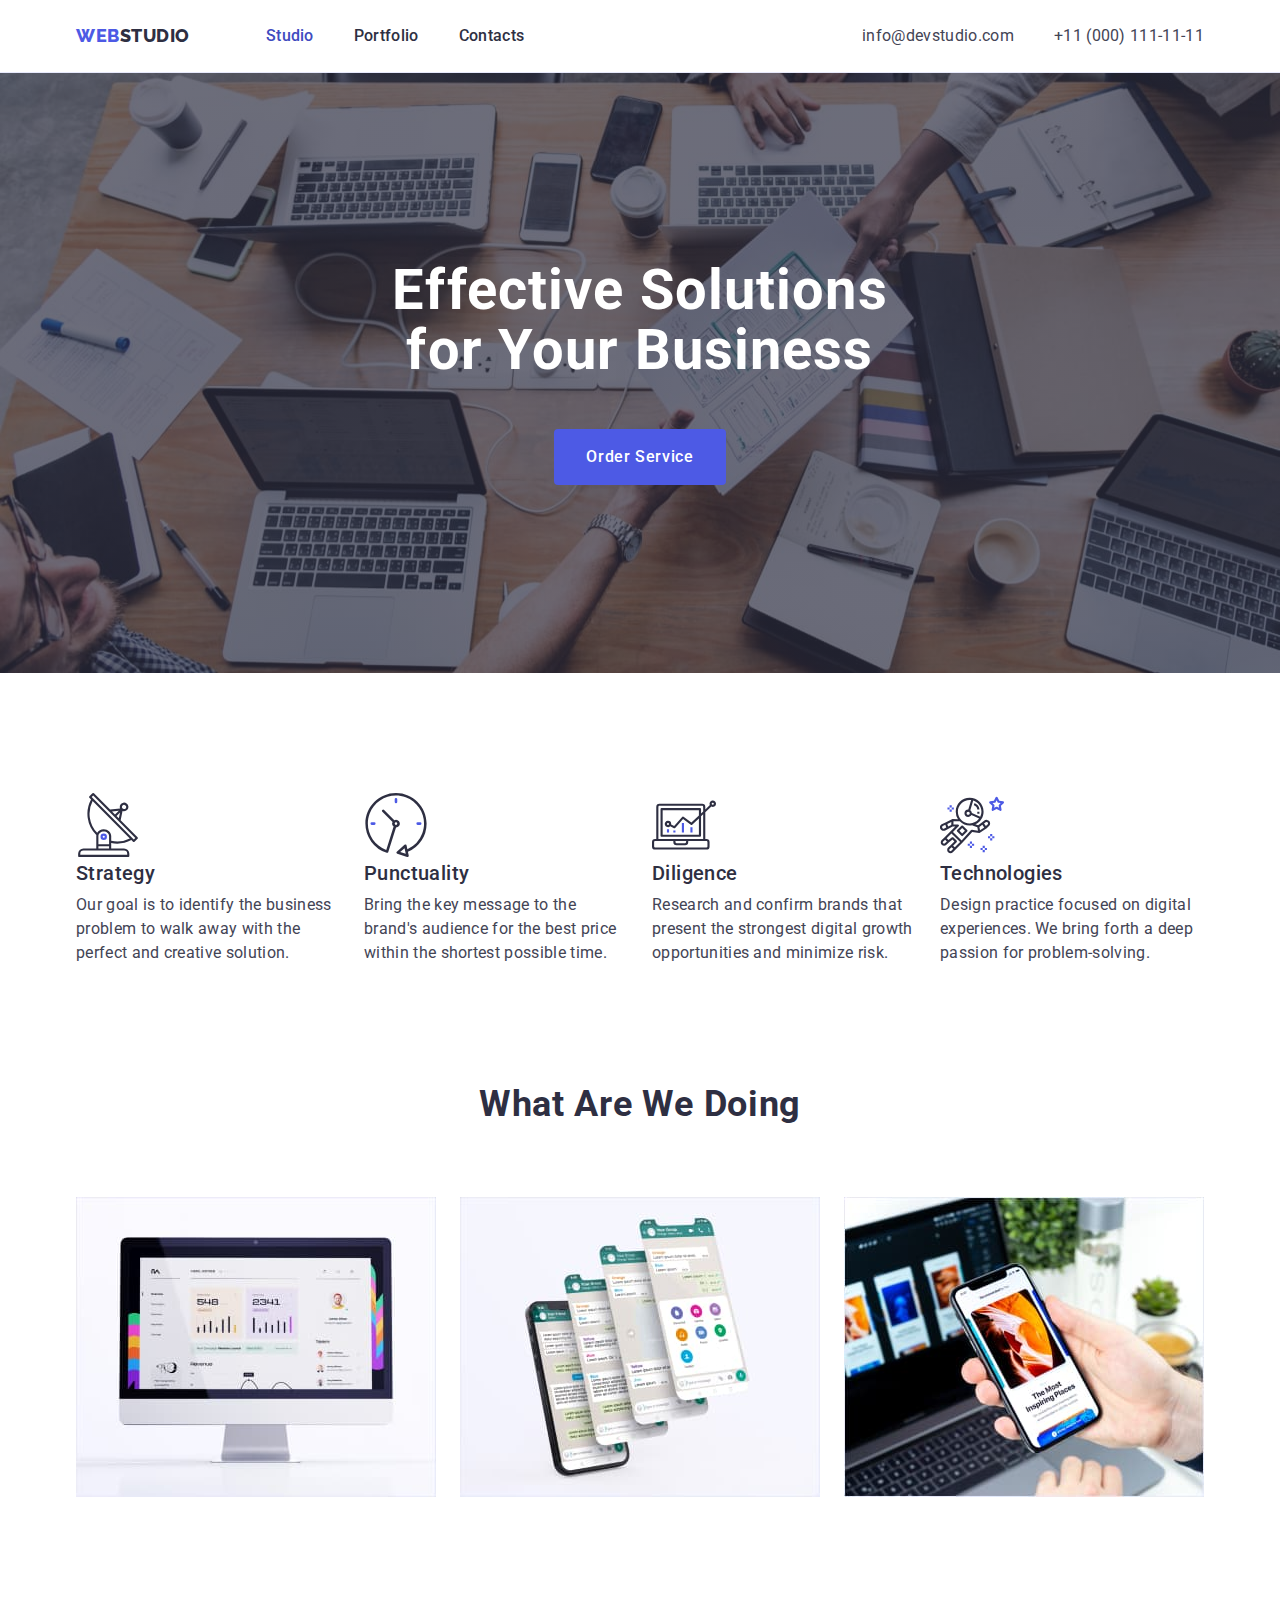
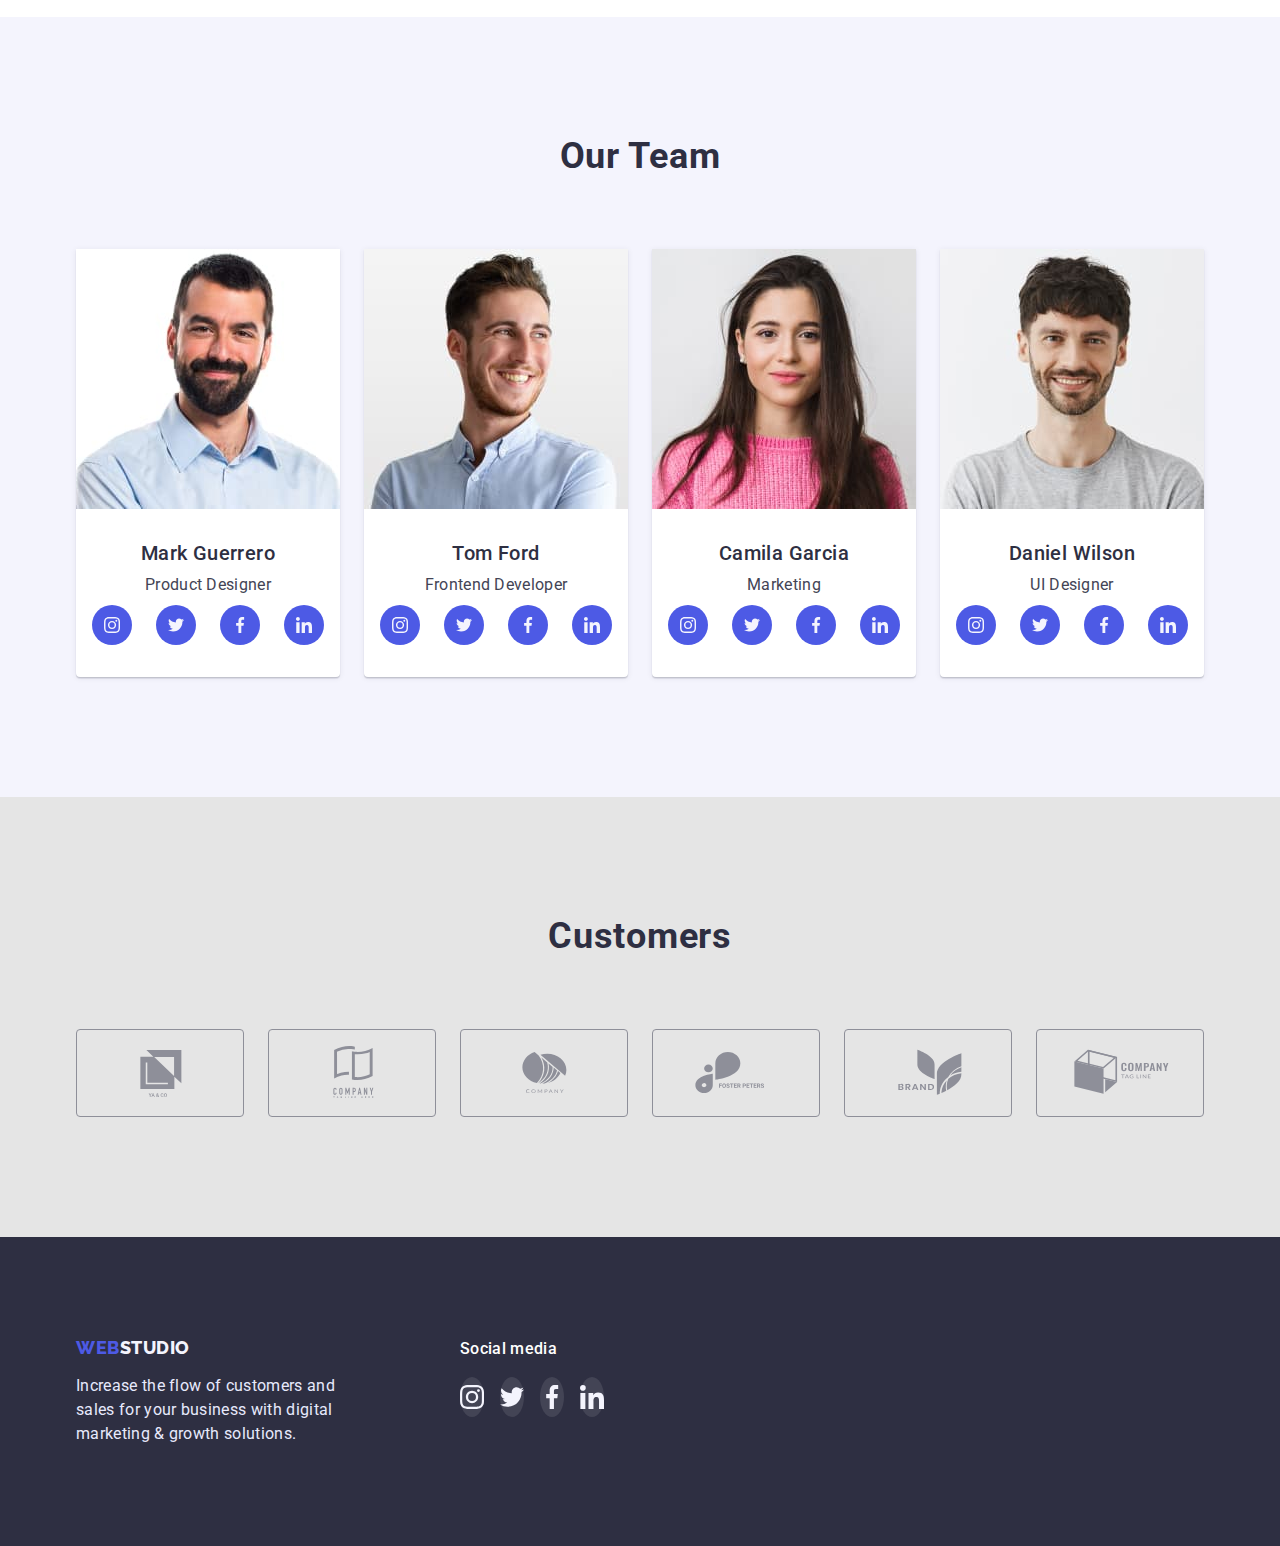
==== commit b21d24e2: "зробив іконки Кастомерс та картки Портфоліо посиланнями" ====
--- a/index.html
+++ b/index.html
@@ -68,30 +68,13 @@
       <section class="features">
         <div class="container">
           <h2 class="hidden">Our features</h2>
-          <ul class="features-list-ic list">
-            <li class="features-item-ic">
-              <svg class="features-ic">
-                <use href="./images/icons.svg#icon-antenna-1"></use>
-              </svg>
-            </li>
-            <li class="features-item-ic">
-              <svg class="features-ic">
-                <use href="./images/icons.svg#icon-clock-1"></use>
-              </svg>
-            </li>
-            <li class="features-item-ic">
-              <svg class="features-ic">
-                <use href="./images/icons.svg#icon-diagram-1"></use>
-              </svg>
-            </li>
-            <li class="features-item-ic">
-              <svg class="features-ic">
-                <use href="./images/icons.svg#icon-astronaut-1"></use>
-              </svg>
-            </li>
-          </ul>
           <ul class="features-list list">
             <li class="features-item">
+             <div class="features-wrap">
+                <svg class="features-ic">
+                  <use href="./images/icons.svg#icon-antenna-1"></use>
+                </svg>
+             </div>
               <h3 class="features-item-title">Strategy</h3>
               <p class="features-item-text">
                 Our goal is to identify the business<br />
@@ -101,6 +84,11 @@
             </li>
 
             <li class="features-item">
+             <div class="features-wrap">
+                <svg class="features-ic">
+                  <use href="./images/icons.svg#icon-clock-1"></use>
+                </svg>
+             </div>
               <h3 class="features-item-title">Punctuality</h3>
               <p class="features-item-text">
                 Bring the key message to the<br />
@@ -110,6 +98,11 @@
             </li>
 
             <li class="features-item">
+             <div class="features-wrap">
+                <svg class="features-ic">
+                  <use href="./images/icons.svg#icon-diagram-1"></use>
+                </svg>
+             </div>
               <h3 class="features-item-title">Diligence</h3>
               <p class="features-item-text">
                 Research and confirm brands that<br />
@@ -119,6 +112,11 @@
             </li>
 
             <li class="features-item">
+             <div class="features-wrap">
+                <svg class="features-ic">
+                  <use href="./images/icons.svg#icon-astronaut-1"></use>
+                </svg>
+             </div>
               <h3 class="features-item-title">Technologies</h3>
               <p class="features-item-text">
                 Design practice focused on digital<br />
@@ -341,34 +339,46 @@
           <h2 class="customers-title">Customers</h2>
           <ul class="customers-list list">
             <li class="customers-item">
-              <svg class="customers-logo">
-                <use href="./images/icons.svg#icon-logo-1"></use>
-              </svg>
-            </li>
-            <li class="customers-item">
-              <svg class="customers-logo">
-                <use href="./images/icons.svg#icon-logo-2"></use>
-              </svg>
-            </li>
-            <li class="customers-item">
-              <svg class="customers-logo">
-                <use href="./images/icons.svg#icon-logo-3"></use>
-              </svg>
-            </li>
-            <li class="customers-item">
-              <svg class="customers-logo">
-                <use href="./images/icons.svg#icon-logo-4"></use>
-              </svg>
-            </li>
-            <li class="customers-item">
-              <svg class="customers-logo">
-                <use href="./images/icons.svg#icon-logo-5"></use>
-              </svg>
-            </li>
-            <li class="customers-item">
-              <svg class="customers-logo">
-                <use href="./images/icons.svg#icon-logo-6"></use>
-              </svg>
+              <a href="" class="customers-link link">
+                <svg class="customers-logo">
+                  <use href="./images/icons.svg#icon-logo-1"></use>
+                </svg>
+              </a>
+            </li>
+            <li class="customers-item">
+              <a href="" class="customers-link link">
+                <svg class="customers-logo">
+                  <use href="./images/icons.svg#icon-logo-2"></use>
+                </svg>
+              </a>
+            </li>
+            <li class="customers-item">
+              <a href="" class="customers-link link">
+                <svg class="customers-logo">
+                  <use href="./images/icons.svg#icon-logo-3"></use>
+                </svg>
+              </a>
+            </li>
+            <li class="customers-item">
+              <a href="" class="customers-link link">
+                <svg class="customers-logo">
+                  <use href="./images/icons.svg#icon-logo-4"></use>
+                </svg>
+              </a>
+            </li>
+            <li class="customers-item">
+              <a href="" class="customers-link link">
+                <svg class="customers-logo">
+                  <use href="./images/icons.svg#icon-logo-5"></use>
+                </svg>
+              </a>
+            </li>
+            <li class="customers-item">
+              <a href="" class="customers-link link">
+                <svg class="customers-logo">
+                  <use href="./images/icons.svg#icon-logo-6"></use>
+                </svg>
+              </a>
             </li>
           </ul>
         </div>
